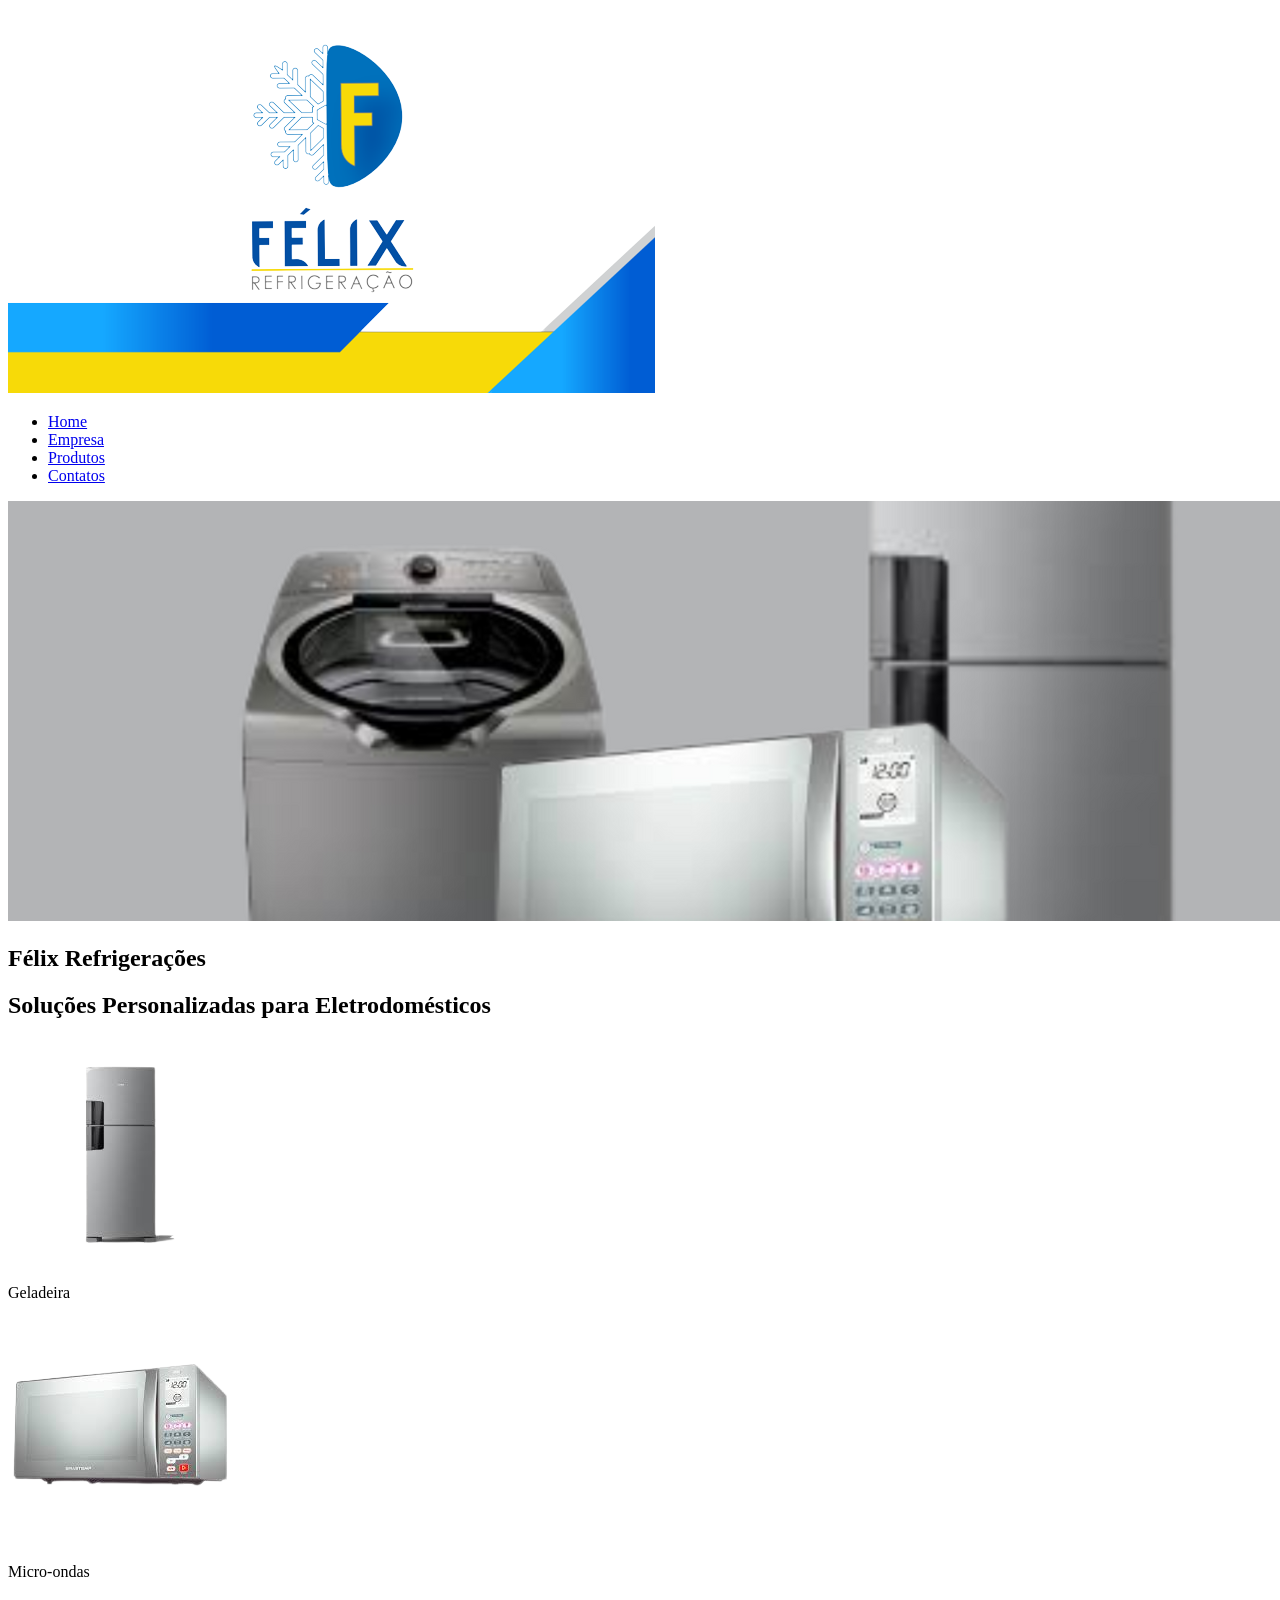
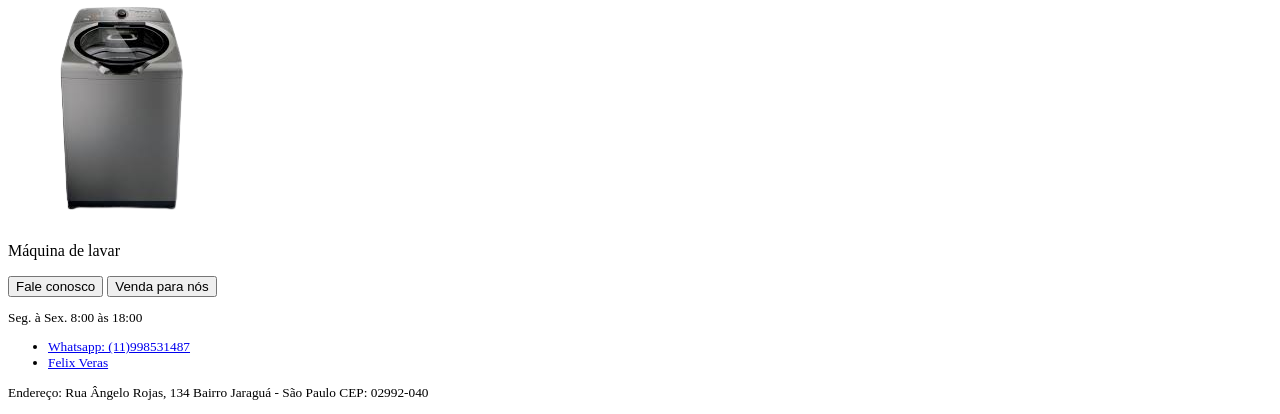
==== HTML/index.html @ 1fdbeabb "arquivos html do projeto" ====
<!DOCTYPE html>
<html lang="pt-br">
<head>
    <meta charset="UTF-8">
    <meta http-equiv="X-UA-Compatible" content="IE=edge">
    <meta name="viewport" content="width=device-width, initial-scale=1.0">
    <title>Félix Refrigerações</title>
    <!--Icone no titulo da guia da página-->
    <link rel="shortcut icon" href="/img/logo_comfundo.png" type="image/x-icon">
    <!--Fim do icone no titulo da guia da página-->
    <!--Inicio do link CSS-->
    <link rel="stylesheet" href="">
    <!--Fim do link CSS-->
</head>
<body>
    <header>
        <div>
            <!--Inicio da imagem da logo-->
            <img src="/img/logoFelix.png" alt="logo da página">
            <!--Fim da imagem da logo-->
            <!--Inicio do menu de navegação-->
            <nav>
                <ul>
                    <li><a href="index.html">Home</a></li>
                    <li><a href="empresa.html">Empresa</a></li>
                    <li><a href="produtos.html">Produtos</a></li>
                    <li><a href="contatos.html">Contatos</a></li>
                </ul>
            </nav>
            <!--Fim do menu de navegação-->
        </div>
    </header>
    <main>
        <!--Inicio da seção de imagem e titulo-->
        <section>
            <img src="/img/eletros.png" alt="imagem de eletrodomésticos">
            <h1>Félix Refrigerações</h1>
        </section>
        <!--Fim da seção de imagem e titulo-->
        <!--Inicio da seção dos produtos-->
        <section>
            <h2>Soluções Personalizadas para Eletrodomésticos</h2>
            <!--Inicio do card de geladeira-->
            <div>
                <img src="/img/geladeira.png" alt="geladeira">
                <div>
                    <p>Geladeira</p>
                </div>
            </div>
            <!--Fim do card de geladeira-->
            <!--Inicio do card de micro-ondas-->
            <div>
                <img src="/img/micro-ondas.png" alt="micro-ondas">
                <div>
                    <p>Micro-ondas</p>
                </div>
            </div>
            <!--Fim do card de micro-ondas-->
            <!--Inicio do card de máquina de lavar-->
            <div>
                <img src="/img/maquina.png" alt="máquina de lavar">
                <div>
                    <p>Máquina de lavar</p>
                </div>
            </div>
            <!--Fim do card de geladeira-->
        </section>
        <!--Fim da seção dos produtos-->
        <!--Inicio da seção de botões-->
        <section>
            <button>Fale conosco</button>
            <button>Venda para nós</button>
        </section>
        <!--Inicio da seção de botões-->
    </main>
    <footer>
        <small>
            <p>Seg. à Sex. 8:00 às 18:00</p>
            <ul>
                <li><a href="https://web.whatsapp.com/send?phone=5511998531487">Whatsapp: (11)998531487</a></li>
                <li><a href="https://www.facebook.com/felix.veras.587">Felix Veras</a></li>
            </ul>
            <p>Endereço: Rua Ângelo Rojas, 134
                Bairro Jaraguá - São Paulo
                CEP: 02992-040</p>
        </small>
    </footer>
</body>
</html>
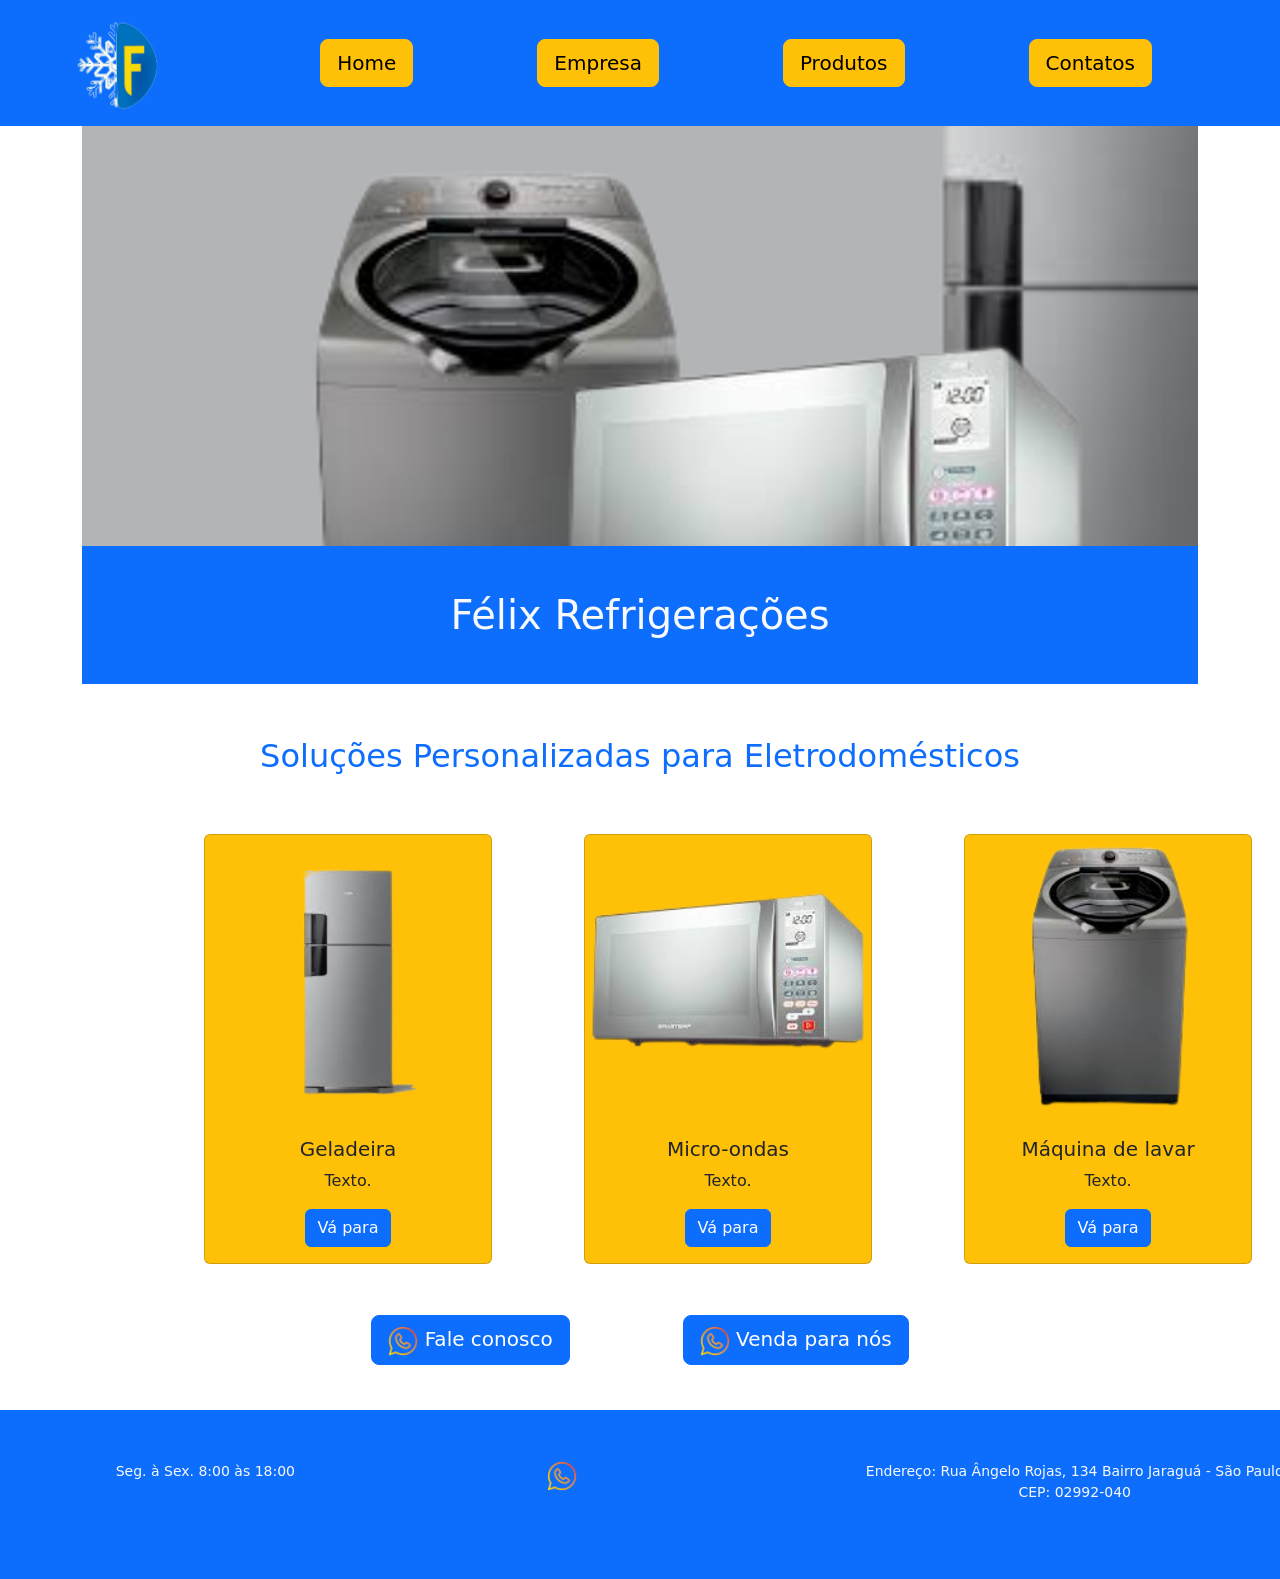
==== commit 96c4a191: "Primeira versão" ====
--- a/HTML/index.html
+++ b/HTML/index.html
@@ -1,89 +1,158 @@
 <!DOCTYPE html>
 <html lang="pt-br">
+
 <head>
     <meta charset="UTF-8">
     <meta http-equiv="X-UA-Compatible" content="IE=edge">
     <meta name="viewport" content="width=device-width, initial-scale=1.0">
+    <!-- CSS only -->
+    <link href="https://cdn.jsdelivr.net/npm/bootstrap@5.2.2/dist/css/bootstrap.min.css" rel="stylesheet"
+        integrity="sha384-Zenh87qX5JnK2Jl0vWa8Ck2rdkQ2Bzep5IDxbcnCeuOxjzrPF/et3URy9Bv1WTRi" crossorigin="anonymous">
+    <!-- FIM CSS BOOTSTRAP -->
+
     <title>Félix Refrigerações</title>
     <!--Icone no titulo da guia da página-->
-    <link rel="shortcut icon" href="/img/logo_comfundo.png" type="image/x-icon">
+    <!-- <link rel="shortcut icon" href="/img/logo_comfundo.png" type="image/x-icon"> -->
     <!--Fim do icone no titulo da guia da página-->
     <!--Inicio do link CSS-->
-    <link rel="stylesheet" href="">
+    <link rel="stylesheet" href="estilo01.css">
     <!--Fim do link CSS-->
 </head>
+
 <body>
+    <!-- INICIO DO CABEÇALHO -->
     <header>
-        <div>
-            <!--Inicio da imagem da logo-->
-            <img src="/img/logoFelix.png" alt="logo da página">
-            <!--Fim da imagem da logo-->
-            <!--Inicio do menu de navegação-->
-            <nav>
-                <ul>
-                    <li><a href="index.html">Home</a></li>
-                    <li><a href="empresa.html">Empresa</a></li>
-                    <li><a href="produtos.html">Produtos</a></li>
-                    <li><a href="contatos.html">Contatos</a></li>
-                </ul>
-            </nav>
-            <!--Fim do menu de navegação-->
-        </div>
+        <nav class="navbar navbar-expand-lg bg-primary">
+            <div class="container-fluid espaco02 ">
+                <!-- INICIO DO LOGO CLICÁVEL -->
+                <a class="navbar-brand " href="index.html"><img src="/img/ApenasOLogo.png" alt="Logo clicável"
+                        height="100px" width="100px"></a>
+                <button class="navbar-toggler" type="button" data-bs-toggle="collapse" data-bs-target="#navbarNav"
+                    aria-controls="navbarNav" aria-expanded="false" aria-label="Toggle navigation">
+                    <span class="navbar-toggler-icon"></span>
+                </button>
+                <!-- FIM DO LOGO CLICÁVEL -->
+                <section class="espaco03 ">
+                    <div class="collapse navbar-collapse " id="navbarNav">
+                        <ul class="navbar-nav">
+                            <li class="nav-item espaco02">
+                                <a class="nav-link active" aria-current="page" href="index.html"><button type="button"
+                                        class="btn btn-warning btn-lg">Home</button></a>
+                            </li>
+                            <li class="nav-item espaco02">
+                                <a class="nav-link" href="empresa.html"><button type="button"
+                                        class="btn btn-warning btn-lg">Empresa</button></a>
+                            </li>
+                            <li class="nav-item espaco02">
+                                <a class="nav-link" href="produtos.html"><button type="button"
+                                        class="btn btn-warning btn-lg">Produtos</button></a>
+                            </li>
+                            <li class="nav-item espaco02">
+                                <a class="nav-link" href="contatos.html"><button type="button"
+                                        class="btn btn-warning btn-lg">Contatos</button></a>
+                            </li>
+                        </ul>
+                    </div>
+                </section>
+            </div>
+        </nav>
     </header>
+    <!-- FINAL DO CABEÇALHO -->
     <main>
         <!--Inicio da seção de imagem e titulo-->
-        <section>
-            <img src="/img/eletros.png" alt="imagem de eletrodomésticos">
-            <h1>Félix Refrigerações</h1>
+        <section class="container">
+            <div id="carouselExampleSlidesOnly" class="carousel slide" data-bs-ride="carousel">
+                <div class="carousel-inner">
+                    <div class="carousel-item active">
+                        <img src="/img/eletros.png" alt="imagem de eletrodomésticos">
+                    </div>
+                </div>
+            </div>
+
+            <h1 class="espaco03 bg-primary text-light espaco04">Félix Refrigerações</h1>
         </section>
         <!--Fim da seção de imagem e titulo-->
         <!--Inicio da seção dos produtos-->
-        <section>
-            <h2>Soluções Personalizadas para Eletrodomésticos</h2>
+        <section class="espaco03 text-primary">
+            <h2 class="espaco04">Soluções Personalizadas para Eletrodomésticos</h2>
             <!--Inicio do card de geladeira-->
-            <div>
-                <img src="/img/geladeira.png" alt="geladeira">
-                <div>
-                    <p>Geladeira</p>
+            <section class="container espaco05">
+                <div class="row">
+                    <div class="col">
+                        <div class="card bg-warning" style="width: 18rem;">
+                            <img src="/img/geladeira.png" alt="geladeira">
+                            <div class="card-body">
+                                <h5 class="card-title">Geladeira</h5>
+                                <p class="card-text">Texto.</p>
+                                <a href="#" class="btn btn-primary">Vá para</a>
+                            </div>
+                        </div>
+                    </div>
+                    <!--Fim do card de geladeira-->
+                    <!--Inicio do card de micro-ondas-->
+                    <div class="col">
+                        <div class="card bg-warning" style="width: 18rem;">
+                            <img src="/img/micro-ondas.png" alt="micro-ondas">
+                            <div class="card-body">
+                                <h5 class="card-title">Micro-ondas</h5>
+                                <p class="card-text">Texto.</p>
+                                <a href="#" class="btn btn-primary">Vá para</a>
+                            </div>
+                        </div>
+                    </div>
+                    <!--Fim do card de micro-ondas-->
+                    <!--Inicio do card de máquina de lavar-->
+                    <div class="col">
+                        <div class="card bg-warning" style="width: 18rem;">
+                            <img src="/img/maquina.png" alt="máquina de lavar">
+                            <div class="card-body">
+                                <h5 class="card-title">Máquina de lavar</h5>
+                                <p class="card-text">Texto.</p>
+                                <a href="#" class="btn btn-primary">Vá para</a>
+                            </div>
+                        </div>
+                    </div>
+                    <!--Fim do card de geladeira-->
                 </div>
-            </div>
-            <!--Fim do card de geladeira-->
-            <!--Inicio do card de micro-ondas-->
-            <div>
-                <img src="/img/micro-ondas.png" alt="micro-ondas">
-                <div>
-                    <p>Micro-ondas</p>
-                </div>
-            </div>
-            <!--Fim do card de micro-ondas-->
-            <!--Inicio do card de máquina de lavar-->
-            <div>
-                <img src="/img/maquina.png" alt="máquina de lavar">
-                <div>
-                    <p>Máquina de lavar</p>
-                </div>
-            </div>
-            <!--Fim do card de geladeira-->
+            </section>
         </section>
         <!--Fim da seção dos produtos-->
         <!--Inicio da seção de botões-->
-        <section>
-            <button>Fale conosco</button>
-            <button>Venda para nós</button>
+        <section class="container espaco03 espaco04">
+            <button type="button" class="btn btn-primary btn-lg espaco02"><img src="/img/whatsapp (1).png"
+                    alt="Fale conosco" width="30vh" height="30vh"> Fale conosco</button>
+            <button type="button" class="btn btn-primary btn-lg espaco02"><img src="/img/whatsapp (1).png"
+                    alt="Venda para nós" width="30vh" height="30vh"> Venda para nós</button>
         </section>
         <!--Inicio da seção de botões-->
     </main>
-    <footer>
+    <footer class="espaco03 bg-primary text-light espaco04">
         <small>
-            <p>Seg. à Sex. 8:00 às 18:00</p>
-            <ul>
-                <li><a href="https://web.whatsapp.com/send?phone=5511998531487">Whatsapp: (11)998531487</a></li>
-                <li><a href="https://www.facebook.com/felix.veras.587">Felix Veras</a></li>
-            </ul>
-            <p>Endereço: Rua Ângelo Rojas, 134
-                Bairro Jaraguá - São Paulo
-                CEP: 02992-040</p>
+            <section class="row">
+            <div class="col">
+                <p>Seg. à Sex. 8:00 às 18:00</p>
+            </div>
+            <div class="col">
+                <ul class="pl">
+                    <li><a class="pl" href="https://web.whatsapp.com/send?phone=5511998531487"><img
+                                src="/img/whatsapp (1).png" alt="Whatsapp" width="30vh" height="30vh">Whatsapp:
+                            (11)998531487</a></li>
+                    <li><a class="pl" href="https://www.facebook.com/felix.veras.587">Felix Veras</a></li>
+                </ul>
+            </div>
+            <div class="col">
+                <p>Endereço: Rua Ângelo Rojas, 134
+                    Bairro Jaraguá - São Paulo
+                    CEP: 02992-040</p>
+            </div>
+        </section>
         </small>
     </footer>
+    <!-- JavaScript Bundle with Popper -->
+    <script src="https://cdn.jsdelivr.net/npm/bootstrap@5.2.2/dist/js/bootstrap.bundle.min.js"
+        integrity="sha384-OERcA2EqjJCMA+/3y+gxIOqMEjwtxJY7qPCqsdltbNJuaOe923+mo//f6V8Qbsw3"
+        crossorigin="anonymous"></script>
+    <!-- FIM JS BOOTSTRAP -->
 </body>
+
 </html>
--- a/HTML/estilo01.css
+++ b/HTML/estilo01.css
@@ -0,0 +1,46 @@
+@charset "UTF-8";
+
+.header01 {
+    background-color: #066fc6;
+
+}
+
+/* .container01 {
+    float: right;
+    width: 30%;
+    padding: 8px;
+    box-sizing: border-box;
+} */
+.espaco{
+    margin-right: 35vh;
+}
+
+.espaco04 {
+    padding-top: 5vh;
+    padding-bottom: 5vh;
+}
+
+.espaco02{
+    margin-left:6vh;
+    margin-right:6vh;
+}
+
+.espaco03{
+    text-align: center;
+}
+
+.espaco05{
+    margin-left: 22vh;
+}
+
+.col {
+    float: left;
+    width: 20%;
+    padding: 6px;
+   }
+
+
+.pl {
+    text-decoration: none;
+    list-style: none;
+}
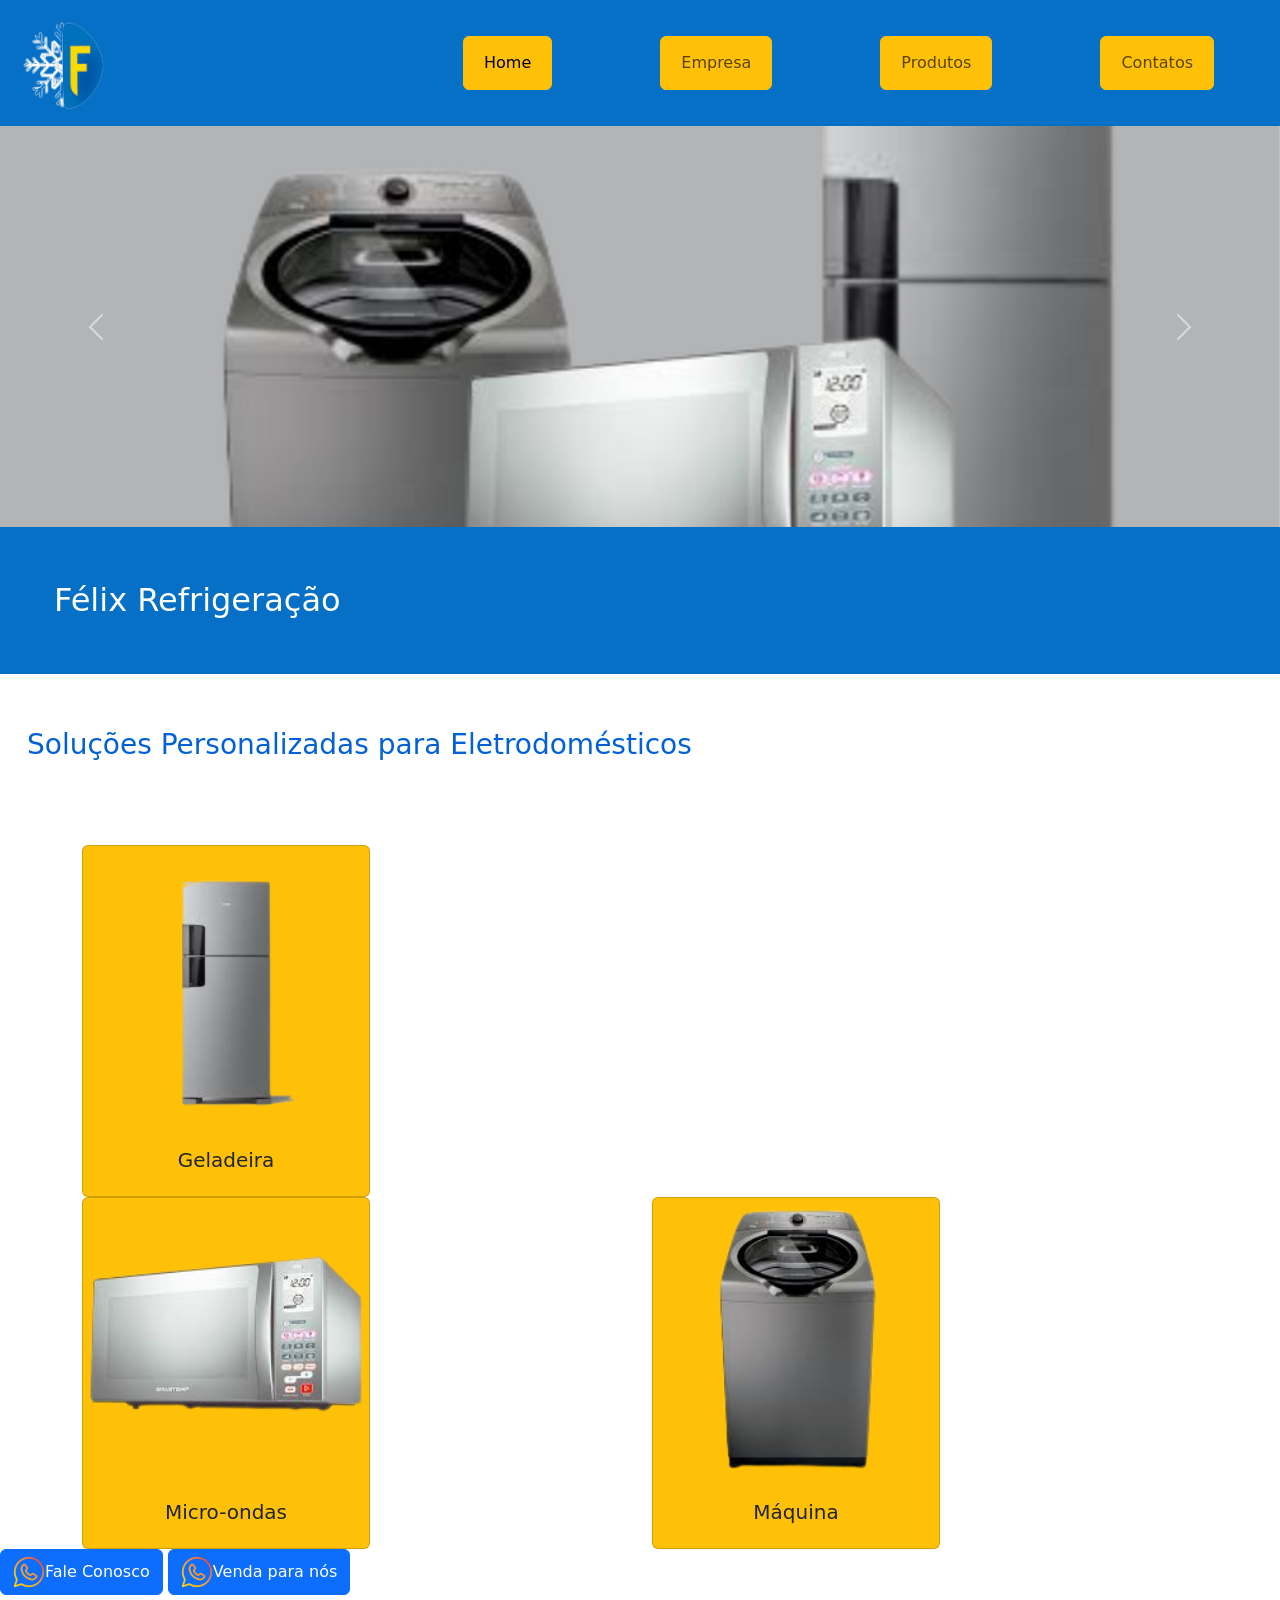
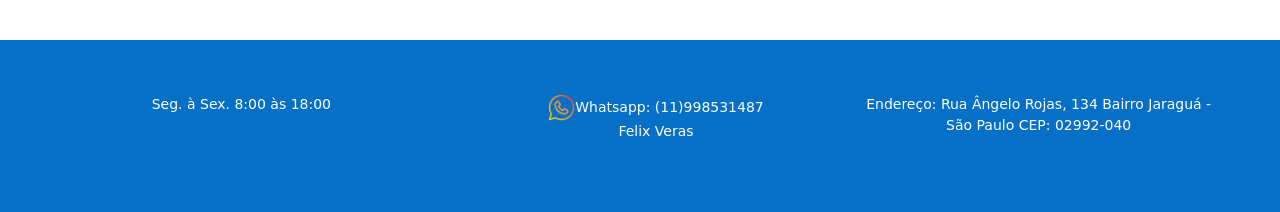
==== commit 84e0d91e: "Atualização de projeto" ====
--- a/HTML/index.html
+++ b/HTML/index.html
@@ -5,147 +5,145 @@
     <meta charset="UTF-8">
     <meta http-equiv="X-UA-Compatible" content="IE=edge">
     <meta name="viewport" content="width=device-width, initial-scale=1.0">
+    <title>Félix Refrigeração</title>
+    <!--Icone no titulo da guia da página-->
+    <link rel="shortcut icon" href="/img/logo_comfundo.png" type="image/x-icon">
+    <!--Fim do icone no titulo da guia da página-->
+    <!--Inicio do link CSS-->
+    <link rel="stylesheet" href="/CSS/estilo.css">
+    <!--Fim do link CSS-->
     <!-- CSS only -->
     <link href="https://cdn.jsdelivr.net/npm/bootstrap@5.2.2/dist/css/bootstrap.min.css" rel="stylesheet"
         integrity="sha384-Zenh87qX5JnK2Jl0vWa8Ck2rdkQ2Bzep5IDxbcnCeuOxjzrPF/et3URy9Bv1WTRi" crossorigin="anonymous">
     <!-- FIM CSS BOOTSTRAP -->
-
-    <title>Félix Refrigerações</title>
-    <!--Icone no titulo da guia da página-->
-    <!-- <link rel="shortcut icon" href="/img/logo_comfundo.png" type="image/x-icon"> -->
-    <!--Fim do icone no titulo da guia da página-->
-    <!--Inicio do link CSS-->
-    <link rel="stylesheet" href="estilo01.css">
-    <!--Fim do link CSS-->
 </head>
 
 <body>
-    <!-- INICIO DO CABEÇALHO -->
     <header>
-        <nav class="navbar navbar-expand-lg bg-primary">
-            <div class="container-fluid espaco02 ">
-                <!-- INICIO DO LOGO CLICÁVEL -->
-                <a class="navbar-brand " href="index.html"><img src="/img/ApenasOLogo.png" alt="Logo clicável"
-                        height="100px" width="100px"></a>
-                <button class="navbar-toggler" type="button" data-bs-toggle="collapse" data-bs-target="#navbarNav"
-                    aria-controls="navbarNav" aria-expanded="false" aria-label="Toggle navigation">
+        <!--Menu de Navegação-->
+        <nav class="navbar navbar-expand-lg navegação">
+            <div class="container-fluid menu_nav">
+                <a class="navbar-brand" href="#"><img class="apenasLogo" src="/img/ApenasOLogo.png"
+                        alt="Logo clicável"></a>
+                <button class="navbar-toggler" type="button" data-bs-toggle="collapse"
+                    data-bs-target="#navbarNavDropdown" aria-controls="navbarNavDropdown" aria-expanded="false"
+                    aria-label="Toggle navigation">
                     <span class="navbar-toggler-icon"></span>
                 </button>
-                <!-- FIM DO LOGO CLICÁVEL -->
-                <section class="espaco03 ">
-                    <div class="collapse navbar-collapse " id="navbarNav">
+                <section class="navega_menu">
+                    <div class="collapse navbar-collapse" id="navbarNavDropdown">
                         <ul class="navbar-nav">
-                            <li class="nav-item espaco02">
-                                <a class="nav-link active" aria-current="page" href="index.html"><button type="button"
-                                        class="btn btn-warning btn-lg">Home</button></a>
+                            <li class="nav-item menu_nav">
+                                <button class="btn btn-warning"><a class="nav-link active" aria-current="page"
+                                        href="index.html">Home</a></button>
                             </li>
-                            <li class="nav-item espaco02">
-                                <a class="nav-link" href="empresa.html"><button type="button"
-                                        class="btn btn-warning btn-lg">Empresa</button></a>
+                            <li class="nav-item menu_nav">
+                                <button class="btn btn-warning"><a class="nav-link"
+                                        href="empresa.html">Empresa</a></button>
                             </li>
-                            <li class="nav-item espaco02">
-                                <a class="nav-link" href="produtos.html"><button type="button"
-                                        class="btn btn-warning btn-lg">Produtos</button></a>
+                            <li class="nav-item menu_nav">
+                                <button class="btn btn-warning"><a class="nav-link"
+                                        href="produtos.html">Produtos</a></button>
                             </li>
-                            <li class="nav-item espaco02">
-                                <a class="nav-link" href="contatos.html"><button type="button"
-                                        class="btn btn-warning btn-lg">Contatos</button></a>
+                            <li class="nav-item menu_nav">
+                                <button class="btn btn-warning"><a class="nav-link"
+                                        href="contatos.html">Contatos</a></button>
                             </li>
                         </ul>
                     </div>
                 </section>
             </div>
         </nav>
+        <!--Menu de Navegação-->
     </header>
-    <!-- FINAL DO CABEÇALHO -->
     <main>
-        <!--Inicio da seção de imagem e titulo-->
-        <section class="container">
-            <div id="carouselExampleSlidesOnly" class="carousel slide" data-bs-ride="carousel">
+        <section>
+            <div id="carouselExampleFade" class="carousel slide carousel-fade" data-bs-ride="carousel">
                 <div class="carousel-inner">
                     <div class="carousel-item active">
-                        <img src="/img/eletros.png" alt="imagem de eletrodomésticos">
+                        <img src="/img/eletros.png" class="d-block w-100" alt="...">
+                    </div>
+                    <div class="carousel-item">
+                        <img src="/img/eletros.png" class="d-block w-100" alt="...">
+                    </div>
+                    <div class="carousel-item">
+                        <img src="/img/eletros.png" class="d-block w-100" alt="...">
+                    </div>
+                </div>
+                <button class="carousel-control-prev" type="button" data-bs-target="#carouselExampleFade"
+                    data-bs-slide="prev">
+                    <span class="carousel-control-prev-icon" aria-hidden="true"></span>
+                    <span class="visually-hidden">Anterior</span>
+                </button>
+                <button class="carousel-control-next" type="button" data-bs-target="#carouselExampleFade"
+                    data-bs-slide="next">
+                    <span class="carousel-control-next-icon" aria-hidden="true"></span>
+                    <span class="visually-hidden">Próximo</span>
+                </button>
+            </div>
+            <h2 class="sub">Félix Refrigeração</h2>
+        </section>
+        <section>
+            <h3 class="sub_titulo">Soluções Personalizadas para Eletrodomésticos</h3>
+        </section>
+        <section class="navega_menu container card_prod">
+            <div class="row">
+                <div class="row row-cols-1 row-cols-md-3 g-4">
+                    <div class="col">
+                        <div class="card bg-warning">
+                            <img src="/img/geladeira.png" class="card-img-top" alt="Geladeira">
+                            <div class="card-body">
+                                <h5 class="card-title">Geladeira</h5>
+                            </div>
+                        </div>
+                    </div>
+                </div>
+                <div class="col">
+                    <div class="card bg-warning">
+                        <img src="/img/micro-ondas.png" class="card-img-top" alt="Micro-ondas">
+                        <div class="card-body">
+                            <h5 class="card-title">Micro-ondas</h5>
+                        </div>
+                    </div>
+                </div>
+                <div class="col">
+                    <div class="card bg-warning">
+                        <img src="/img/maquina.png" class="card-img-top" alt="Máquina">
+                        <div class="card-body">
+                            <h5 class="card-title">Máquina</h5>
+                        </div>
                     </div>
                 </div>
             </div>
+        </section>
+        <section>
+            <button type="button" class="btn btn-primary" data-bs-toggle="button"><img class="btnLogoWhats"
+                    src="/img/whatsapp.png" alt="Logo Whatsapp">Fale Conosco</button>
+            <button type="button" class="btn btn-primary" data-bs-toggle="button"><img class="btnLogoWhats"
+                    src="/img/whatsapp.png" alt="Logo Whatsapp">Venda para nós</button>
+        </section>
+    </main>
 
-            <h1 class="espaco03 bg-primary text-light espaco04">Félix Refrigerações</h1>
-        </section>
-        <!--Fim da seção de imagem e titulo-->
-        <!--Inicio da seção dos produtos-->
-        <section class="espaco03 text-primary">
-            <h2 class="espaco04">Soluções Personalizadas para Eletrodomésticos</h2>
-            <!--Inicio do card de geladeira-->
-            <section class="container espaco05">
-                <div class="row">
-                    <div class="col">
-                        <div class="card bg-warning" style="width: 18rem;">
-                            <img src="/img/geladeira.png" alt="geladeira">
-                            <div class="card-body">
-                                <h5 class="card-title">Geladeira</h5>
-                                <p class="card-text">Texto.</p>
-                                <a href="#" class="btn btn-primary">Vá para</a>
-                            </div>
-                        </div>
-                    </div>
-                    <!--Fim do card de geladeira-->
-                    <!--Inicio do card de micro-ondas-->
-                    <div class="col">
-                        <div class="card bg-warning" style="width: 18rem;">
-                            <img src="/img/micro-ondas.png" alt="micro-ondas">
-                            <div class="card-body">
-                                <h5 class="card-title">Micro-ondas</h5>
-                                <p class="card-text">Texto.</p>
-                                <a href="#" class="btn btn-primary">Vá para</a>
-                            </div>
-                        </div>
-                    </div>
-                    <!--Fim do card de micro-ondas-->
-                    <!--Inicio do card de máquina de lavar-->
-                    <div class="col">
-                        <div class="card bg-warning" style="width: 18rem;">
-                            <img src="/img/maquina.png" alt="máquina de lavar">
-                            <div class="card-body">
-                                <h5 class="card-title">Máquina de lavar</h5>
-                                <p class="card-text">Texto.</p>
-                                <a href="#" class="btn btn-primary">Vá para</a>
-                            </div>
-                        </div>
-                    </div>
-                    <!--Fim do card de geladeira-->
+    <footer class="rodape navega_menu sub">
+        <small>
+            <section class="row">
+                <div class="col">
+                    <p>Seg. à Sex. 8:00 às 18:00</p>
+                </div>
+                <div class="col">
+                    <ul class="lista_rodape">
+                        <li><a class="link_rodape" href="https://web.whatsapp.com/send?phone=5511998531487"><img
+                                    class="img_rodape" src="/img/whatsapp.png" alt="Whatsapp">Whatsapp:
+                                (11)998531487</a></li>
+                        <li><a class="link_rodape" href="https://www.facebook.com/felix.veras.587">Felix Veras</a></li>
+                    </ul>
+                </div>
+                <div class="col">
+                    <p>Endereço: Rua Ângelo Rojas, 134
+                        Bairro Jaraguá - São Paulo
+                        CEP: 02992-040</p>
                 </div>
             </section>
-        </section>
-        <!--Fim da seção dos produtos-->
-        <!--Inicio da seção de botões-->
-        <section class="container espaco03 espaco04">
-            <button type="button" class="btn btn-primary btn-lg espaco02"><img src="/img/whatsapp (1).png"
-                    alt="Fale conosco" width="30vh" height="30vh"> Fale conosco</button>
-            <button type="button" class="btn btn-primary btn-lg espaco02"><img src="/img/whatsapp (1).png"
-                    alt="Venda para nós" width="30vh" height="30vh"> Venda para nós</button>
-        </section>
-        <!--Inicio da seção de botões-->
-    </main>
-    <footer class="espaco03 bg-primary text-light espaco04">
-        <small>
-            <section class="row">
-            <div class="col">
-                <p>Seg. à Sex. 8:00 às 18:00</p>
-            </div>
-            <div class="col">
-                <ul class="pl">
-                    <li><a class="pl" href="https://web.whatsapp.com/send?phone=5511998531487"><img
-                                src="/img/whatsapp (1).png" alt="Whatsapp" width="30vh" height="30vh">Whatsapp:
-                            (11)998531487</a></li>
-                    <li><a class="pl" href="https://www.facebook.com/felix.veras.587">Felix Veras</a></li>
-                </ul>
-            </div>
-            <div class="col">
-                <p>Endereço: Rua Ângelo Rojas, 134
-                    Bairro Jaraguá - São Paulo
-                    CEP: 02992-040</p>
-            </div>
-        </section>
         </small>
     </footer>
     <!-- JavaScript Bundle with Popper -->
--- a/CSS/estilo.css
+++ b/CSS/estilo.css
@@ -0,0 +1,64 @@
+@charset "UTF-8";
+
+.navegação {
+    background-color: #066fc6;
+}
+
+.menu_nav {
+    margin-left:6vh;
+    margin-right:6vh;
+}
+
+.navega_menu {
+    text-align: center;
+}
+
+.apenasLogo{
+    height: 100px;
+    width: 100px;
+}
+
+.sub{
+    background-color: #066fc6;
+    color: white;
+    padding: 6vh;
+}
+
+.sub_titulo{
+    margin: 6vh 2vh 4vh 3vh;
+    color: #0261d6;
+}
+
+.card{
+    width: 18rem;
+    color: white;
+}
+
+.card-title{
+    text-align: center;
+}
+
+.card_prod {
+    margin-left: 22vh;
+}
+
+.btnLogoWhats {
+    width: 2rem;
+}
+
+.rodape{
+    margin: 5vh 0 0 0;
+}
+
+.lista_rodape {
+    list-style: none;
+}
+
+.link_rodape {
+    text-decoration: none;
+    color: white;
+}
+.img_rodape {
+    width: 3vh;
+    height: 3vh;
+}
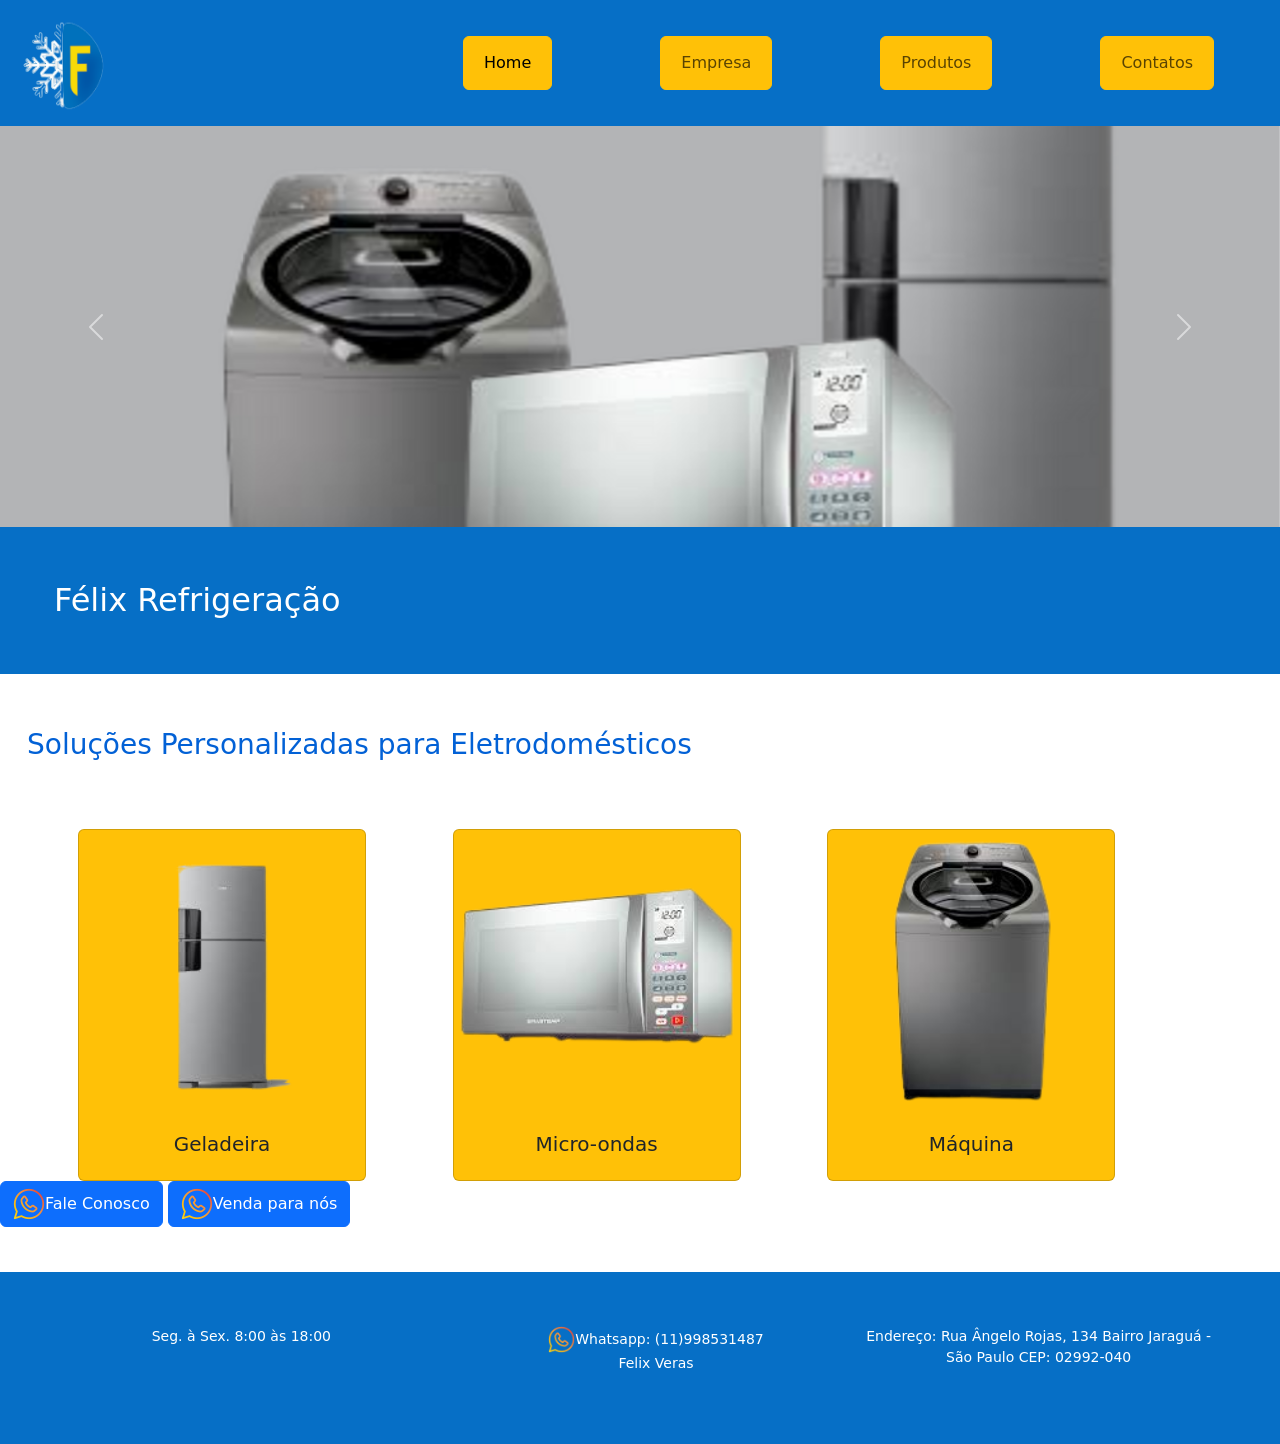
==== commit 156e7d67: "Atualização de possível entrega de projeto" ====
--- a/HTML/index.html
+++ b/HTML/index.html
@@ -23,7 +23,7 @@
         <!--Menu de Navegação-->
         <nav class="navbar navbar-expand-lg navegação">
             <div class="container-fluid menu_nav">
-                <a class="navbar-brand" href="#"><img class="apenasLogo" src="/img/ApenasOLogo.png"
+                <a class="navbar-brand" href="index.html"><img class="apenasLogo" src="/img/ApenasOLogo.png"
                         alt="Logo clicável"></a>
                 <button class="navbar-toggler" type="button" data-bs-toggle="collapse"
                     data-bs-target="#navbarNavDropdown" aria-controls="navbarNavDropdown" aria-expanded="false"
@@ -61,13 +61,13 @@
             <div id="carouselExampleFade" class="carousel slide carousel-fade" data-bs-ride="carousel">
                 <div class="carousel-inner">
                     <div class="carousel-item active">
-                        <img src="/img/eletros.png" class="d-block w-100" alt="...">
+                        <img src="/img/eletros.png" class="d-block w-100" alt="Eletrodomésticos">
                     </div>
                     <div class="carousel-item">
-                        <img src="/img/eletros.png" class="d-block w-100" alt="...">
+                        <img src="/img/eletros.png" class="d-block w-100" alt="Eletrodomésticos">
                     </div>
                     <div class="carousel-item">
-                        <img src="/img/eletros.png" class="d-block w-100" alt="...">
+                        <img src="/img/eletros.png" class="d-block w-100" alt="Eletrodomésticos">
                     </div>
                 </div>
                 <button class="carousel-control-prev" type="button" data-bs-target="#carouselExampleFade"
@@ -88,7 +88,7 @@
         </section>
         <section class="navega_menu container card_prod">
             <div class="row">
-                <div class="row row-cols-1 row-cols-md-3 g-4">
+                <div class="row row-cols-1 row-cols-md-3 g-3">
                     <div class="col">
                         <div class="card bg-warning">
                             <img src="/img/geladeira.png" class="card-img-top" alt="Geladeira">
@@ -97,20 +97,21 @@
                             </div>
                         </div>
                     </div>
-                </div>
-                <div class="col">
-                    <div class="card bg-warning">
-                        <img src="/img/micro-ondas.png" class="card-img-top" alt="Micro-ondas">
-                        <div class="card-body">
-                            <h5 class="card-title">Micro-ondas</h5>
+
+                    <div class="col">
+                        <div class="card bg-warning">
+                            <img src="/img/micro-ondas.png" class="card-img-top" alt="Micro-ondas">
+                            <div class="card-body">
+                                <h5 class="card-title">Micro-ondas</h5>
+                            </div>
                         </div>
                     </div>
-                </div>
-                <div class="col">
-                    <div class="card bg-warning">
-                        <img src="/img/maquina.png" class="card-img-top" alt="Máquina">
-                        <div class="card-body">
-                            <h5 class="card-title">Máquina</h5>
+                    <div class="col">
+                        <div class="card bg-warning">
+                            <img src="/img/maquina.png" class="card-img-top" alt="Máquina">
+                            <div class="card-body">
+                                <h5 class="card-title">Máquina</h5>
+                            </div>
                         </div>
                     </div>
                 </div>
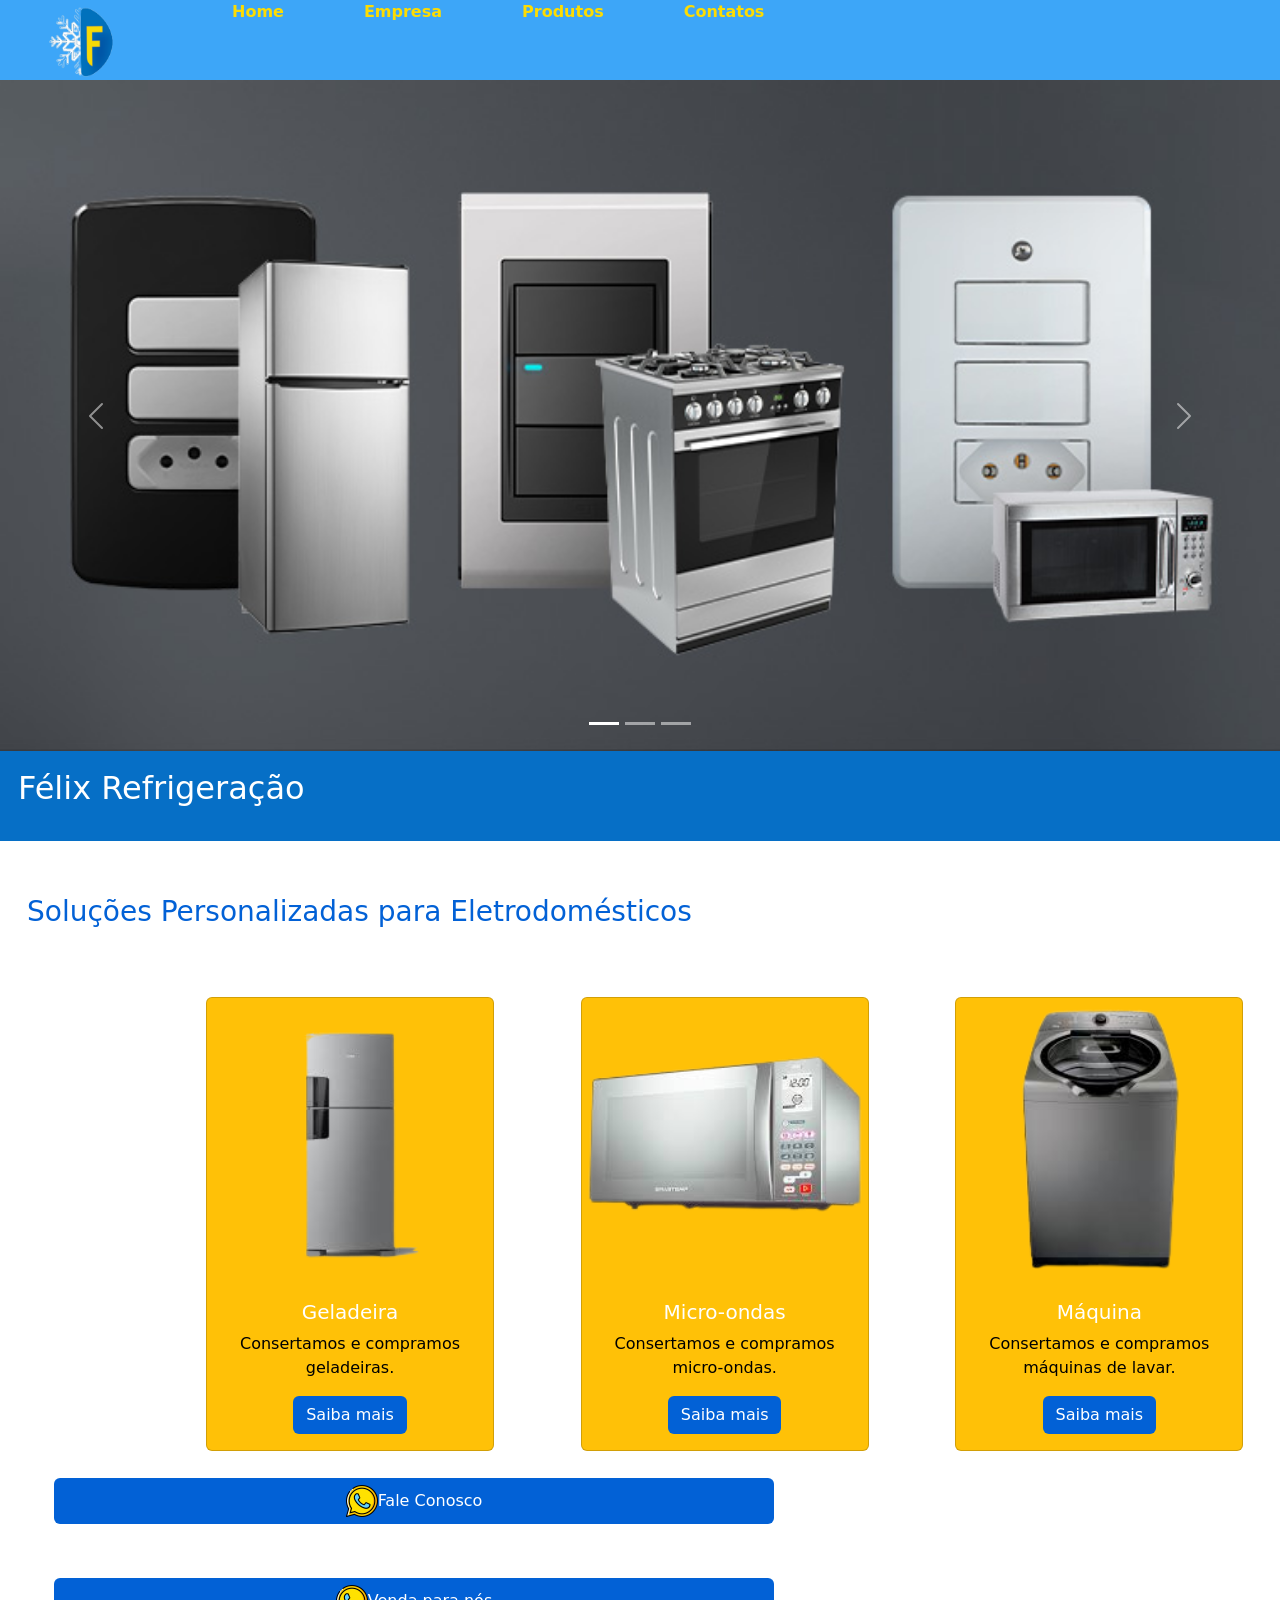
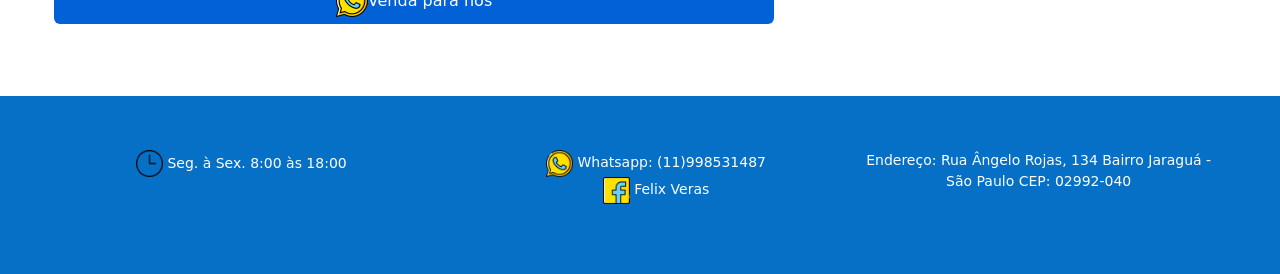
==== commit ddb3e01b: "Possíveis alterações do projeto" ====
--- a/HTML/index.html
+++ b/HTML/index.html
@@ -5,83 +5,60 @@
     <meta charset="UTF-8">
     <meta http-equiv="X-UA-Compatible" content="IE=edge">
     <meta name="viewport" content="width=device-width, initial-scale=1.0">
-    <title>Félix Refrigeração</title>
+    <title>Félix - Refrigeração</title>
     <!--Icone no titulo da guia da página-->
-    <link rel="shortcut icon" href="/img/logo_comfundo.png" type="image/x-icon">
+    <link rel="shortcut icon" href="/img/ApenasOLogo.png" type="image/x-icon">
     <!--Fim do icone no titulo da guia da página-->
-    <!--Inicio do link CSS-->
+    <!-- CSS only -->
+    <link href="https://cdn.jsdelivr.net/npm/bootstrap@5.2.3/dist/css/bootstrap.min.css" rel="stylesheet"
+        integrity="sha384-rbsA2VBKQhggwzxH7pPCaAqO46MgnOM80zW1RWuH61DGLwZJEdK2Kadq2F9CUG65" crossorigin="anonymous">
     <link rel="stylesheet" href="/CSS/estilo.css">
-    <!--Fim do link CSS-->
-    <!-- CSS only -->
-    <link href="https://cdn.jsdelivr.net/npm/bootstrap@5.2.2/dist/css/bootstrap.min.css" rel="stylesheet"
-        integrity="sha384-Zenh87qX5JnK2Jl0vWa8Ck2rdkQ2Bzep5IDxbcnCeuOxjzrPF/et3URy9Bv1WTRi" crossorigin="anonymous">
-    <!-- FIM CSS BOOTSTRAP -->
 </head>
 
 <body>
     <header>
-        <!--Menu de Navegação-->
-        <nav class="navbar navbar-expand-lg navegação">
-            <div class="container-fluid menu_nav">
-                <a class="navbar-brand" href="index.html"><img class="apenasLogo" src="/img/ApenasOLogo.png"
-                        alt="Logo clicável"></a>
-                <button class="navbar-toggler" type="button" data-bs-toggle="collapse"
-                    data-bs-target="#navbarNavDropdown" aria-controls="navbarNavDropdown" aria-expanded="false"
-                    aria-label="Toggle navigation">
-                    <span class="navbar-toggler-icon"></span>
-                </button>
-                <section class="navega_menu">
-                    <div class="collapse navbar-collapse" id="navbarNavDropdown">
-                        <ul class="navbar-nav">
-                            <li class="nav-item menu_nav">
-                                <button class="btn btn-warning"><a class="nav-link active" aria-current="page"
-                                        href="index.html">Home</a></button>
-                            </li>
-                            <li class="nav-item menu_nav">
-                                <button class="btn btn-warning"><a class="nav-link"
-                                        href="empresa.html">Empresa</a></button>
-                            </li>
-                            <li class="nav-item menu_nav">
-                                <button class="btn btn-warning"><a class="nav-link"
-                                        href="produtos.html">Produtos</a></button>
-                            </li>
-                            <li class="nav-item menu_nav">
-                                <button class="btn btn-warning"><a class="nav-link"
-                                        href="contatos.html">Contatos</a></button>
-                            </li>
-                        </ul>
-                    </div>
-                </section>
-            </div>
+        <nav>
+            <a href="index.html"><img src="/img/ApenasOLogo.png" alt="Logo"></a>
+            <ul>
+                <li><a href="index.html">Home</a></li>
+                <li><a href="empresa.html">Empresa</a></li>
+                <li><a href="produtos.html">Produtos</a></li>
+                <li><a href="contatos.html">Contatos</a></li>
+            </ul>
         </nav>
-        <!--Menu de Navegação-->
+
     </header>
     <main>
         <section>
-            <div id="carouselExampleFade" class="carousel slide carousel-fade" data-bs-ride="carousel">
+            <!-- Carousel -->
+            <div id="demo" class="carousel slide" data-bs-ride="carousel">
+                <!-- Indicators/dots -->
+                <div class="carousel-indicators">
+                    <button type="button" data-bs-target="#demo" data-bs-slide-to="0" class="active"></button>
+                    <button type="button" data-bs-target="#demo" data-bs-slide-to="1"></button>
+                    <button type="button" data-bs-target="#demo" data-bs-slide-to="2"></button>
+                </div>
+                <!-- The slideshow/carousel -->
                 <div class="carousel-inner">
                     <div class="carousel-item active">
-                        <img src="/img/eletros.png" class="d-block w-100" alt="Eletrodomésticos">
+                        <img src="/img/eletros.jpg" alt="Eletrodomésticos" class="d-block w-100">
                     </div>
                     <div class="carousel-item">
-                        <img src="/img/eletros.png" class="d-block w-100" alt="Eletrodomésticos">
+                        <img src="/img/eletros.jpg" alt="Eletrodomésticos" class="d-block w-100">
                     </div>
                     <div class="carousel-item">
-                        <img src="/img/eletros.png" class="d-block w-100" alt="Eletrodomésticos">
+                        <img src="/img/eletros.jpg" alt="Eletrodomésticos" class="d-block w-100">
                     </div>
                 </div>
-                <button class="carousel-control-prev" type="button" data-bs-target="#carouselExampleFade"
-                    data-bs-slide="prev">
-                    <span class="carousel-control-prev-icon" aria-hidden="true"></span>
-                    <span class="visually-hidden">Anterior</span>
+                <!-- Left and right controls/icons -->
+                <button class="carousel-control-prev" type="button" data-bs-target="#demo" data-bs-slide="prev">
+                    <span class="carousel-control-prev-icon"></span>
                 </button>
-                <button class="carousel-control-next" type="button" data-bs-target="#carouselExampleFade"
-                    data-bs-slide="next">
-                    <span class="carousel-control-next-icon" aria-hidden="true"></span>
-                    <span class="visually-hidden">Próximo</span>
+                <button class="carousel-control-next" type="button" data-bs-target="#demo" data-bs-slide="next">
+                    <span class="carousel-control-next-icon"></span>
                 </button>
             </div>
-            <h2 class="sub">Félix Refrigeração</h2>
+            <h2 class="subtitulo">Félix Refrigeração</h2>
         </section>
         <section>
             <h3 class="sub_titulo">Soluções Personalizadas para Eletrodomésticos</h3>
@@ -94,6 +71,8 @@
                             <img src="/img/geladeira.png" class="card-img-top" alt="Geladeira">
                             <div class="card-body">
                                 <h5 class="card-title">Geladeira</h5>
+                                <p class="card-text">Consertamos e compramos geladeiras.</p>
+                                <a href="#" class="btn">Saiba mais</a>
                             </div>
                         </div>
                     </div>
@@ -103,6 +82,8 @@
                             <img src="/img/micro-ondas.png" class="card-img-top" alt="Micro-ondas">
                             <div class="card-body">
                                 <h5 class="card-title">Micro-ondas</h5>
+                                <p class="card-text">Consertamos e compramos micro-ondas.</p>
+                                <a href="#" class="btn">Saiba mais</a>
                             </div>
                         </div>
                     </div>
@@ -111,6 +92,8 @@
                             <img src="/img/maquina.png" class="card-img-top" alt="Máquina">
                             <div class="card-body">
                                 <h5 class="card-title">Máquina</h5>
+                                <p class="card-text">Consertamos e compramos máquinas de lavar.</p>
+                                <a href="#" class="btn">Saiba mais</a>
                             </div>
                         </div>
                     </div>
@@ -118,9 +101,9 @@
             </div>
         </section>
         <section>
-            <button type="button" class="btn btn-primary" data-bs-toggle="button"><img class="btnLogoWhats"
+            <button type="button" class="btn btn-contato" data-bs-toggle="button"><img class="btnLogoWhats"
                     src="/img/whatsapp.png" alt="Logo Whatsapp">Fale Conosco</button>
-            <button type="button" class="btn btn-primary" data-bs-toggle="button"><img class="btnLogoWhats"
+            <button type="button" class="btn btn-contato" data-bs-toggle="button"><img class="btnLogoWhats"
                     src="/img/whatsapp.png" alt="Logo Whatsapp">Venda para nós</button>
         </section>
     </main>
@@ -129,29 +112,26 @@
         <small>
             <section class="row">
                 <div class="col">
-                    <p>Seg. à Sex. 8:00 às 18:00</p>
+                    <p><img class="img_rodape" src="/img/relogio.png" alt="Horario"> Seg. à Sex. 8:00 às 18:00</p>
                 </div>
                 <div class="col">
                     <ul class="lista_rodape">
                         <li><a class="link_rodape" href="https://web.whatsapp.com/send?phone=5511998531487"><img
-                                    class="img_rodape" src="/img/whatsapp.png" alt="Whatsapp">Whatsapp:
+                                    class="img_rodape" src="/img/whatsapp.png" alt="Whatsapp"> Whatsapp:
                                 (11)998531487</a></li>
-                        <li><a class="link_rodape" href="https://www.facebook.com/felix.veras.587">Felix Veras</a></li>
+                        <li><a class="link_rodape" href="https://www.facebook.com/felix.veras.587"><img
+                                    class="img_rodape" src="/img/facebook.png" alt="Facebook"> Felix Veras</a></li>
                     </ul>
                 </div>
                 <div class="col">
-                    <p>Endereço: Rua Ângelo Rojas, 134
-                        Bairro Jaraguá - São Paulo
-                        CEP: 02992-040</p>
+                    <p>Endereço: Rua Ângelo Rojas, 134 Bairro Jaraguá - São Paulo CEP: 02992-040</p>
                 </div>
             </section>
         </small>
     </footer>
     <!-- JavaScript Bundle with Popper -->
-    <script src="https://cdn.jsdelivr.net/npm/bootstrap@5.2.2/dist/js/bootstrap.bundle.min.js"
-        integrity="sha384-OERcA2EqjJCMA+/3y+gxIOqMEjwtxJY7qPCqsdltbNJuaOe923+mo//f6V8Qbsw3"
+    <script src="https://cdn.jsdelivr.net/npm/bootstrap@5.2.3/dist/js/bootstrap.bundle.min.js"
+        integrity="sha384-kenU1KFdBIe4zVF0s0G1M5b4hcpxyD9F7jL+jjXkk+Q2h455rYXK/7HAuoJl+0I4"
         crossorigin="anonymous"></script>
-    <!-- FIM JS BOOTSTRAP -->
 </body>
-
 </html>
--- a/CSS/estilo.css
+++ b/CSS/estilo.css
@@ -1,32 +1,55 @@
 @charset "UTF-8";
 
-.navegação {
-    background-color: #066fc6;
+body {
+    margin: 0;
+    padding: 0;
+    background-color: white;
 }
 
-.menu_nav {
-    margin-left:6vh;
-    margin-right:6vh;
+nav {
+    width: 100%;
+    display: flex;
+    position: relative;
+    background-color: #3da6f8;
 }
 
-.navega_menu {
-    text-align: center;
+nav a {
+    color: #fddc02;
+    margin: auto 20px auto 40px;
+    text-decoration: none;
+    font-weight: bold;
 }
 
-.apenasLogo{
-    height: 100px;
-    width: 100px;
+nav a:hover {
+    color: #066fc6;
 }
 
-.sub{
+nav a img {
+    width: 80px;
+    height: 80px;
+}
+
+nav li {
+    float: left;
+    list-style: none;
+    margin-left: 20px;
+}
+
+.subtitulo {
     background-color: #066fc6;
     color: white;
-    padding: 6vh;
+    width: 1000vh;
+    height: 10vh;
+    padding: 2vh;
 }
 
 .sub_titulo{
     margin: 6vh 2vh 4vh 3vh;
     color: #0261d6;
+}
+
+.navega_menu {
+    text-align: center;
 }
 
 .card{
@@ -40,6 +63,25 @@
 
 .card_prod {
     margin-left: 22vh;
+}
+
+.card-text{
+    color: black;
+}
+
+.btn{
+    background-color: #0261d6;
+    color: white;
+}
+
+.btn:hover{
+    background-color: #3da6f8;
+    color: black;
+}
+
+.btn-contato{
+    margin: 3vh 6vh 3vh 6vh;
+    width: 80vh;
 }
 
 .btnLogoWhats {
@@ -58,7 +100,18 @@
     text-decoration: none;
     color: white;
 }
+
+.link_rodape:hover{
+    color: black;
+}
+
 .img_rodape {
     width: 3vh;
     height: 3vh;
+}
+
+.sub{
+    background-color: #066fc6;
+    color: white;
+    padding: 6vh;
 }
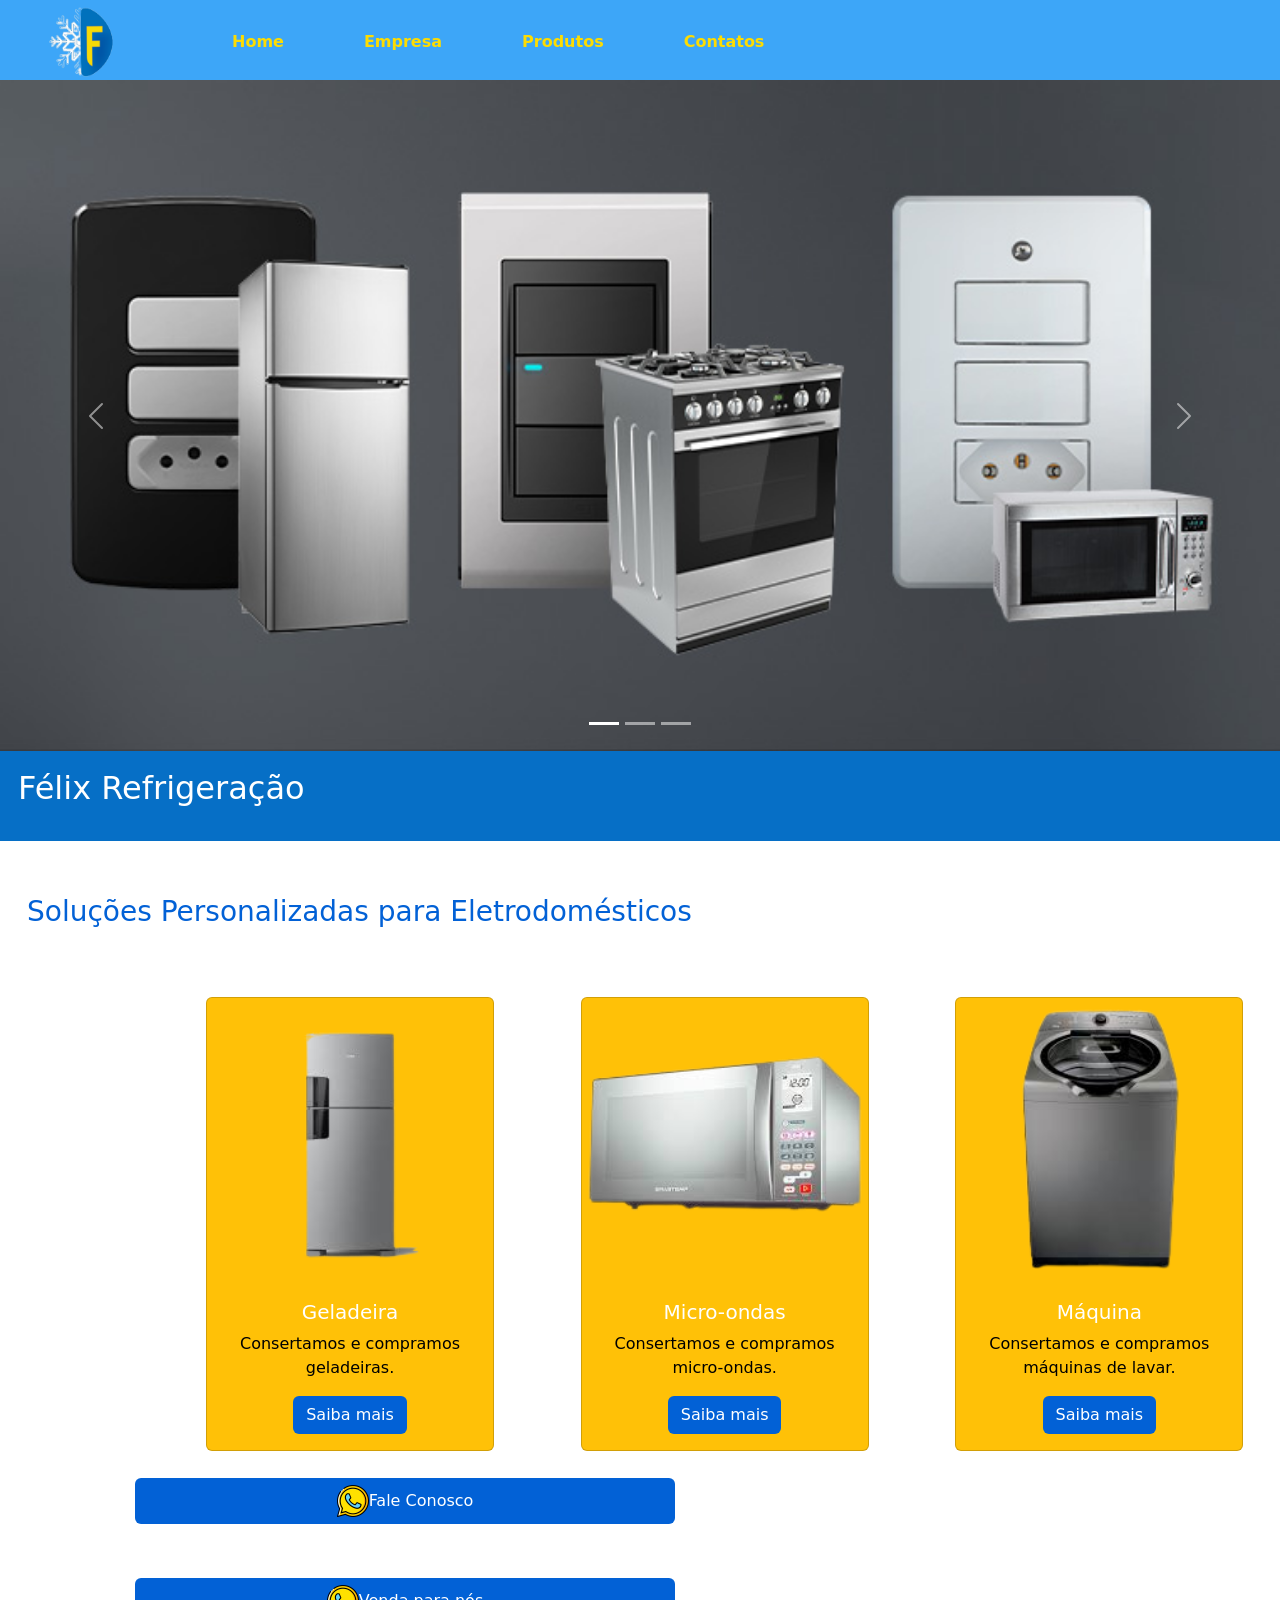
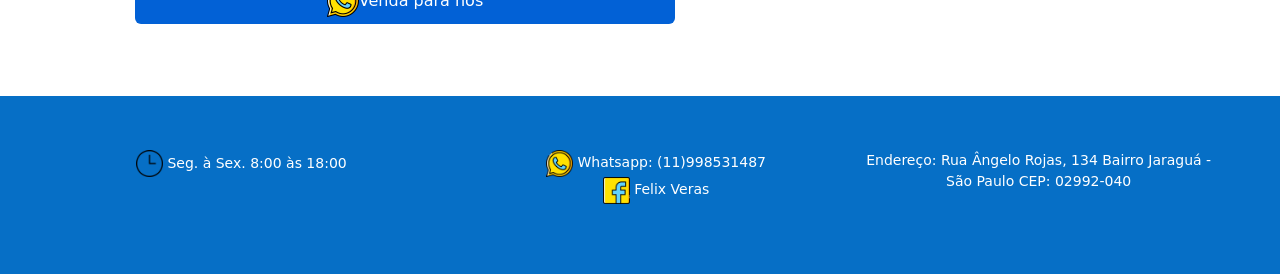
==== commit 572ed11c: "Possíveis alterações do projeto" ====
--- a/HTML/index.html
+++ b/HTML/index.html
@@ -72,7 +72,7 @@
                             <div class="card-body">
                                 <h5 class="card-title">Geladeira</h5>
                                 <p class="card-text">Consertamos e compramos geladeiras.</p>
-                                <a href="#" class="btn">Saiba mais</a>
+                                <a href="produtos.html" class="btn">Saiba mais</a>
                             </div>
                         </div>
                     </div>
@@ -83,7 +83,7 @@
                             <div class="card-body">
                                 <h5 class="card-title">Micro-ondas</h5>
                                 <p class="card-text">Consertamos e compramos micro-ondas.</p>
-                                <a href="#" class="btn">Saiba mais</a>
+                                <a href="produtos.html" class="btn">Saiba mais</a>
                             </div>
                         </div>
                     </div>
@@ -93,7 +93,7 @@
                             <div class="card-body">
                                 <h5 class="card-title">Máquina</h5>
                                 <p class="card-text">Consertamos e compramos máquinas de lavar.</p>
-                                <a href="#" class="btn">Saiba mais</a>
+                                <a href="produtos.html" class="btn">Saiba mais</a>
                             </div>
                         </div>
                     </div>
@@ -101,10 +101,8 @@
             </div>
         </section>
         <section>
-            <button type="button" class="btn btn-contato" data-bs-toggle="button"><img class="btnLogoWhats"
-                    src="/img/whatsapp.png" alt="Logo Whatsapp">Fale Conosco</button>
-            <button type="button" class="btn btn-contato" data-bs-toggle="button"><img class="btnLogoWhats"
-                    src="/img/whatsapp.png" alt="Logo Whatsapp">Venda para nós</button>
+            <button type="button" class="btn btn-contato" data-bs-toggle="button"><img class="btnLogoWhats" src="/img/whatsapp.png" alt="Logo Whatsapp"><a href="contatos.html">Fale Conosco</a></button>
+            <button type="button" class="btn btn-contato" data-bs-toggle="button"><img class="btnLogoWhats" src="/img/whatsapp.png" alt="Logo Whatsapp"><a href="contatos.html">Venda para nós</a></button>
         </section>
     </main>
 
--- a/CSS/estilo.css
+++ b/CSS/estilo.css
@@ -33,6 +33,7 @@
     float: left;
     list-style: none;
     margin-left: 20px;
+    margin-top: 30px;
 }
 
 .subtitulo {
@@ -80,8 +81,17 @@
 }
 
 .btn-contato{
-    margin: 3vh 6vh 3vh 6vh;
-    width: 80vh;
+    margin: 3vh 15vh 3vh 15vh;
+    width: 60vh;
+}
+
+section button a {
+    text-decoration: none;
+    color: white;
+}
+
+section button a:hover{
+    color: black;
 }
 
 .btnLogoWhats {
